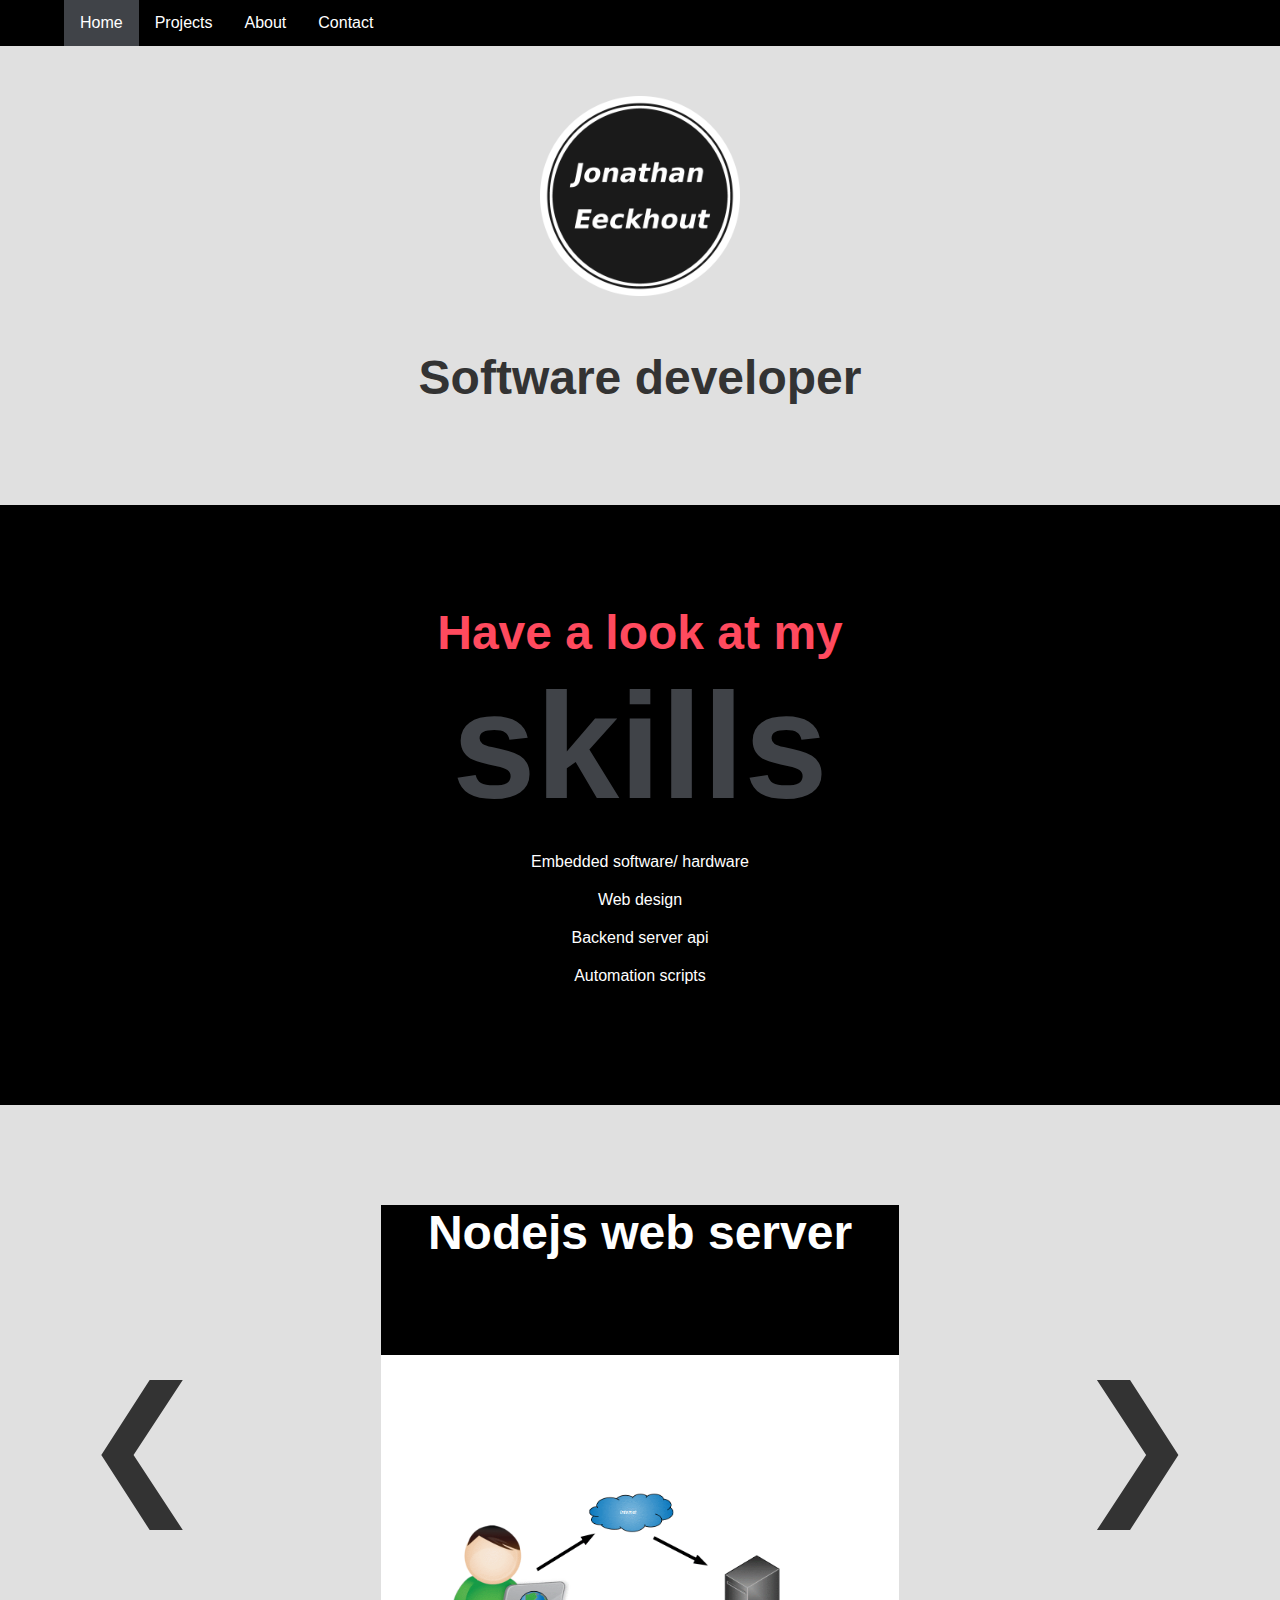
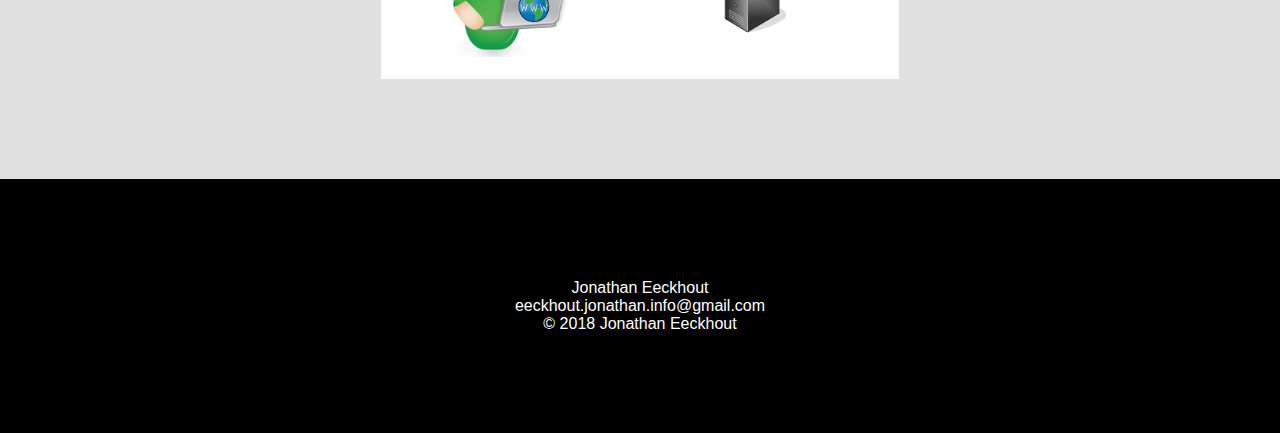
==== www/index.html @ 2339a952 "style contactform" ====
<!DOCTYPE html>
<html lang="en">
<head>
    <title>Jonathan Eeckhout</title>
    <meta charset="UTF-8">
    <meta name="viewport" content="width=device-width, initial-scale=1.0">
    <link rel="stylesheet" type="text/css" href="css/main.css">
</head>
<body>
    <div class="black_background">
        <div class="wrapper">
            <div class="topnav" id="myTopnav">
                <a href="index.html" class="active">Home</a>
                <a href="html/projects.html">Projects</a>
                <a href="html/about.html">About</a>
                <a href="html/contact.html">Contact</a>
            </div>
        </div>
    </div>

    <div class="grey_background">
        <div class="wrapper">
            <header>
                <img id="logo" src="images/logo.png" alt="logo">
                <h1>Software developer</h1>
            </header>
        </div>
    </div>

    <div class="black_background">
        <div class="wrapper">
            <div class="what_i_do">
                <h1>
                    Have a look at my
                </h1>
                <h2>skills</h2>
                <ul>
                    <li><a href="html/projects.html?filter=embedded,c-programming,fpga,vhdl#projects">Embedded software/ hardware</a></li>
                    <li><a href="html/projects.html?filter=html,css,javascript,php#projects">Web design</a></li>
                    <li><a href="html/projects.html?filter=php,nodejs,python#projects">Backend server api</a></li>
                    <li><a href="html/projects.html?filter=javascript,python#projects">Automation scripts</a></li>
                </ul>
            </div>
        </div>
    </div>

    <div class="grey_background">
        <div class="wrapper">
            <div class="slides">
                <a class="mySlides" href="html/projects.html?project=butcher_shop#projects">
                    <h2>Butcher web shop</h2>
                    <img src="images/index_1.jpg" alt="project image">
                </a>
                <a class="mySlides" href="html/projects.html?project=nodejs_web_server#projects">
                    <h2>Nodejs web server</h2>
                    <img src="images/nodejs_web_server.gif" alt="project image">
                </a>
                <a class="mySlides" href="html/projects.html?project=price_scraper_of_mountainbike_parts#projects">
                    <h2>Price scraper</h2>
                    <img src="images/mtb_scraper.gif" alt="project image">
                </a>
                <a class="mySlides" href="html/projects.html?project=soc_fpga_music_player#projects">
                    <h2>SOC/ FPGA music player</h2>
                    <img src="images/zybo.jpg" alt="project image">
                </a>
                <button class="slide_button slide_button_left" onclick="plusDivs(-1)">&#10094;</button>
                <button class="slide_button slide_button_right" onclick="plusDivs(1)">&#10095;</button>
            </div>
        </div>
    </div>

    <div class="black_background">
        <div class="wrapper">
            <footer>
            <p> Jonathan Eeckhout<br>
            eeckhout.jonathan.info@gmail.com<br>
            © 2018 Jonathan Eeckhout
            </p>
            </footer>
        </div>
    </div>

<script>
var slideIndex = 1;
var timeoutTimer;
var timeoutTime = 5000;

carousel();

function plusDivs(n) {
    slideIndex = slideIndex + n;
    showDivs(slideIndex);
}

function showDivs(n) {
    var i;
    var x = document.getElementsByClassName("mySlides");
    if (n > x.length) {slideIndex = 1}
    if (n < 1) {slideIndex = x.length}
    for (i = 0; i < x.length; i++) {
        x[i].style.display = "none";
    }
    x[slideIndex-1].style.display = "block";
    clearTimeout(timeoutTimer);
    timeoutTimer = setTimeout(carousel, timeoutTime);
}

function carousel() {
    var i;
    var x = document.getElementsByClassName("mySlides");
    for (i = 0; i < x.length; i++) {
      x[i].style.display = "none";
    }
    slideIndex++;
    if (slideIndex > x.length) {slideIndex = 1}
    x[slideIndex-1].style.display = "block";
    timeoutTimer = setTimeout(carousel, timeoutTime);
}
</script>

</body>
</html>
---- www/css/main.css ----
* {
    margin: 0;
    padding: 0;
    border: 0;
    outline: 0;
    font-size: 100%;
    vertical-align: baseline;
}

html {
    font-family: proxima-nova, sans-serif;
}

body {
    width: 100%;
    background-color: #E0E0E0;
}

.black_background {
    background-color: black;
    color: white;
}

.wrapper {
    width : 90%;
    margin: 0 auto;
}

.topnav {
    overflow: hidden;
}

.topnav a {
    float: left;
    display: block;
    color: white;
    text-align: center;
    padding: 14px 16px;
    text-decoration: none;
    font-size: 16px;
}

.topnav a:hover {
    background-color: #E0E0E0;
    color: black;
}

.active {
    background-color:  #404348;
    color: white;
}

.topnav .icon {
    display: none;
}

h1 {
    color: #333333;
    font-size: 48px;
}

header {
    margin: 50px 0 100px 0;
    text-align: center;
}

header p {
    color: #333333;
    font-size: 20px;
}

header img {
    max-height: 200px;
    margin-bottom: 50px;
}

.what_i_do {
    text-align: center;
    margin: 0 0 100px 0;
    padding: 100px 0 100px 0;
    position: relative;
}

.what_i_do h1{
    color: #FF4A5E;
}

.what_i_do h2{
    color:  #404348;
    font-size: 150px;
}

.what_i_do ul li a{
    text-decoration: none;
    color: white;
}

.what_i_do ul li a:hover{
    text-decoration: underline;
}

ul {
    list-style: none;
    margin-top: 20px;
}

li {
    font-size: 16px;
    margin-bottom: 20px;
}

.slides {
    position: relative;
    margin: 0 0 100px 0;
    text-align: center;
}

.slides h2 {
    color: #333333;
    font-size: 48px;
    margin-bottom: 20px;
    background-color: black;
    color: white;
    height: 150px;
}

.slides a {
    float: none;
    background-color: white;
    text-decoration: none;
}

.mySlides {
    display:none;
    text-align: center;
    width: 45%;
    margin: auto;
}


.mySlides img {
    max-width: 96%;
    max-height: 300px;
}

.slide_button {
    border: none;
    display: inline-block;
    padding: 8px 16px;
    vertical-align: middle;
    overflow: hidden;
    text-decoration: none;
    color: #333333;
    background-color: inherit;
    text-align: center;
    cursor: pointer;
    white-space: nowrap;
    font-size: 150px;
}

.slide_button_left {
    position: absolute;
    top: 50%;
    left: 0%;
    transform: translate(0%,-50%);
}

.slide_button_right {
    position: absolute;
    top: 50%;
    right: 0%;
    transform: translate(0%,-50%);
}

.aboutText {
    text-align: justify;
    font-size: 24px;
}

.whoIAm {
    width: 60%;
    margin: 100px auto 100px auto;
    white-space: initial;
}

#profilePicture {
    float: right;
    margin-left: 30px;
}

footer {
    text-align: center;
    padding: 100px 0 100px 0;
    background-color: black;
    color: white;
}

footer p {
    color: white;
}

#projects {
    display: flex;
    flex-direction: row;
    flex-wrap: wrap;
}

.project {
    width: 31%;
    background-color: #f2f2f2;
    margin: 10px 1% 10px 1%;
}

.project h2 {
    text-align: center;
    font-size: 24px;
    color: white;
    padding: 10px 0 10px 0;
    background-color: black;
}

.project img{
    background-color: white;
    display: block;
    margin: 10px auto 10px auto;
    max-width: 96%;
    max-height: 400px;
}

.project p {
    text-align: justify;
    margin: 10px 10px 10px 10px;
}

.project h3 {
    margin: 10px 10px 10px 10px;
}

.project a {
    margin: 10px 10px 10px 10px;
}

.selection {
}

.selection h2 {
    text-align: center;
    text-decoration: underline;
    font-size: 24px;
    padding: 10px 0 10px 0;
}

.selection ul {
    padding: 16px;
    width: 100%;
    display: flex;
    flex-wrap: wrap;
}

.selection ul li {
    width: 15%;
    margin-right: 40px;
}

.selection button {
    padding: 16px 40px;
    margin: 10px auto 10px auto;
}

.selection button:hover {
    background-color: white;
}

.contactForm {
    text-align: center;
    padding: 50px 0;
    font-size: 16px;
}

.contactForm input[type=submit] {
  padding: 12px 40px;
}

.contactForm input[type=text] {
  padding: 5px 10px;
}

.contactForm textarea {
    padding: 5px 10px;
}

@media only screen and (max-width:991px) {
    .wrapper {
        width: 96%;
    }
    .topnav  a {
        float: none;
        display: block;
    }
    .slides {
        margin: 0 0 200px 0;
    }
    .slide_button {
        font-size: 100px;
    }

    .slide_button_left {
        position: static;
        float:left;
        transform:none;
    }

    .slide_button_right {
        position: static;
        float: right;
        transform:none;
    }
    .mySlides {
        margin: 2%;
        width: 96%;
    }
    .whoIAm {
        width: 96%;
    }

    #profilePicture {
        float: none;
        display: block;
        margin-left: auto;
        margin-right: auto;
        margin-top: 30px;
        margin-bottom: 30px;
    }

    .project {
        width: 48%;
    }

}

@media only screen and (max-width: 768px) {
    .what_i_do h2 {
        font-size: 50px;
    }

    .project {
        width: 98%;
    }

    .slides h2 {

        font-size: 24px;

    }

}
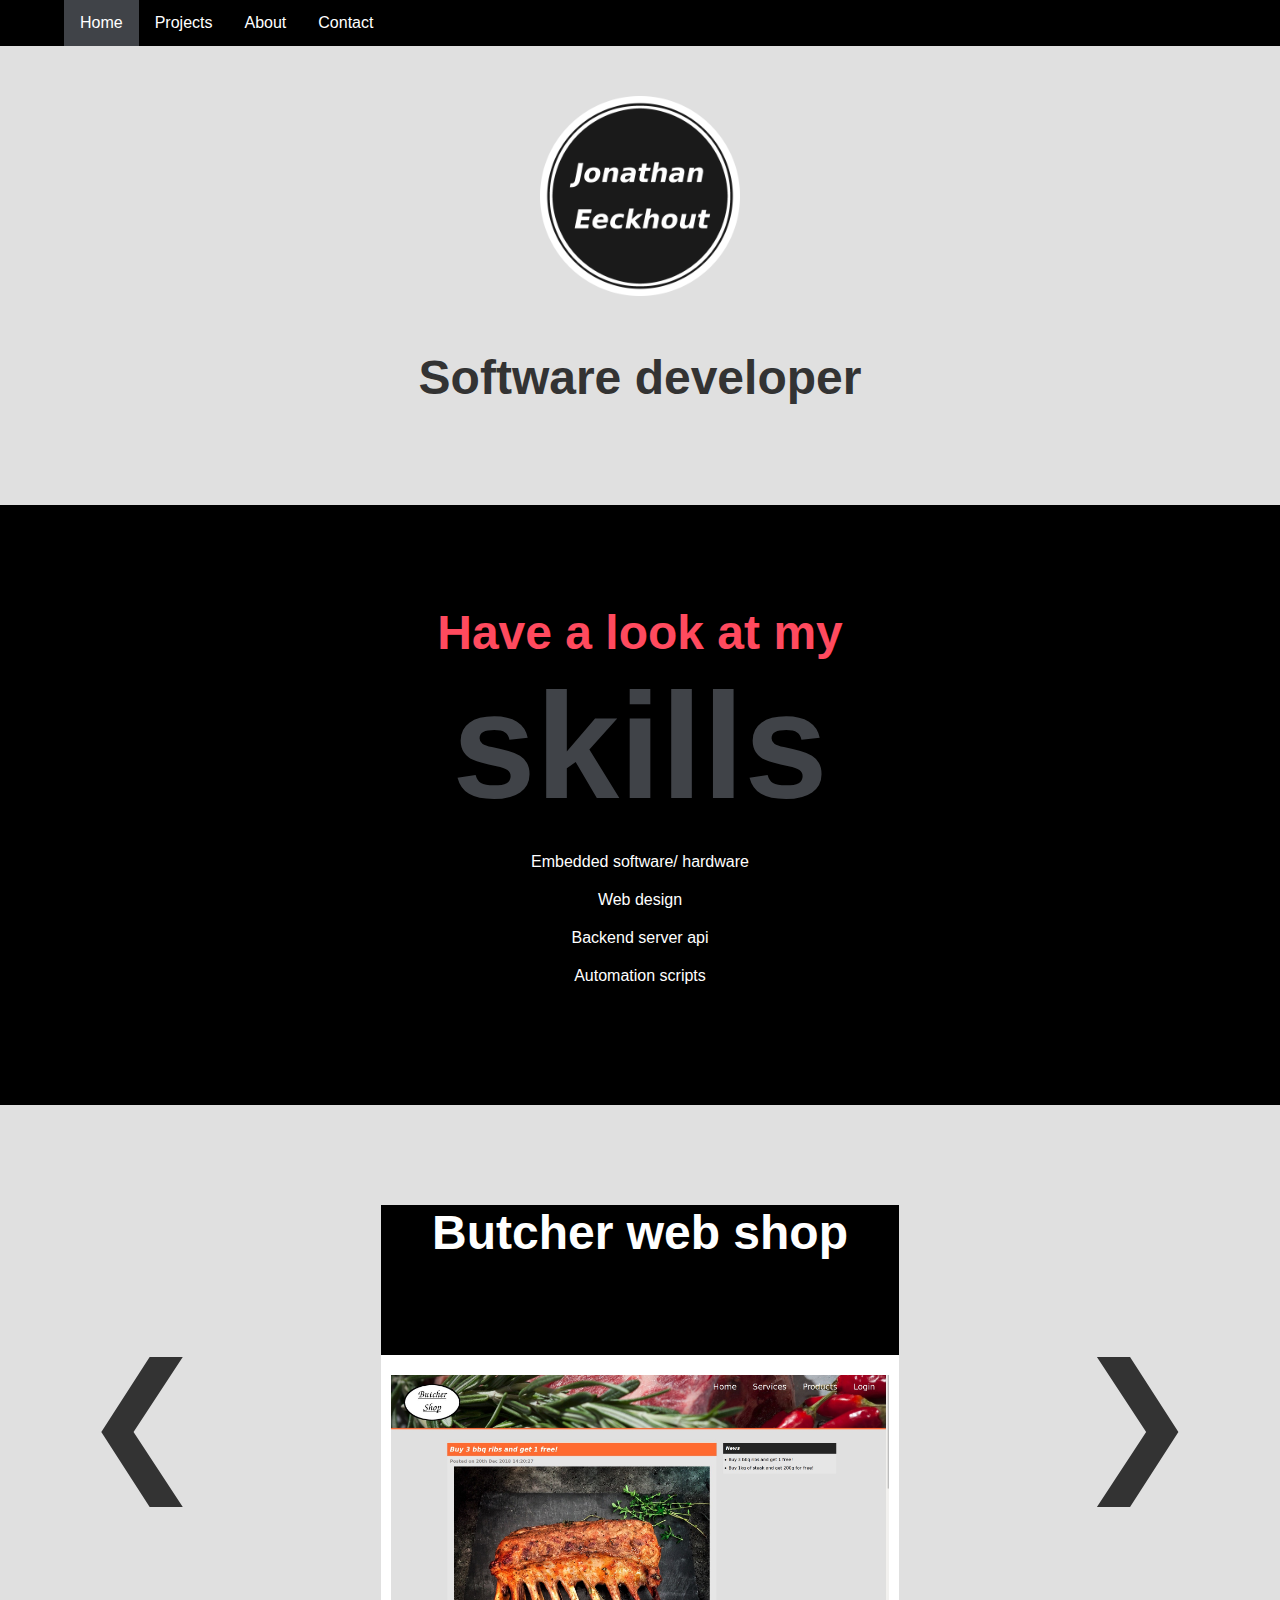
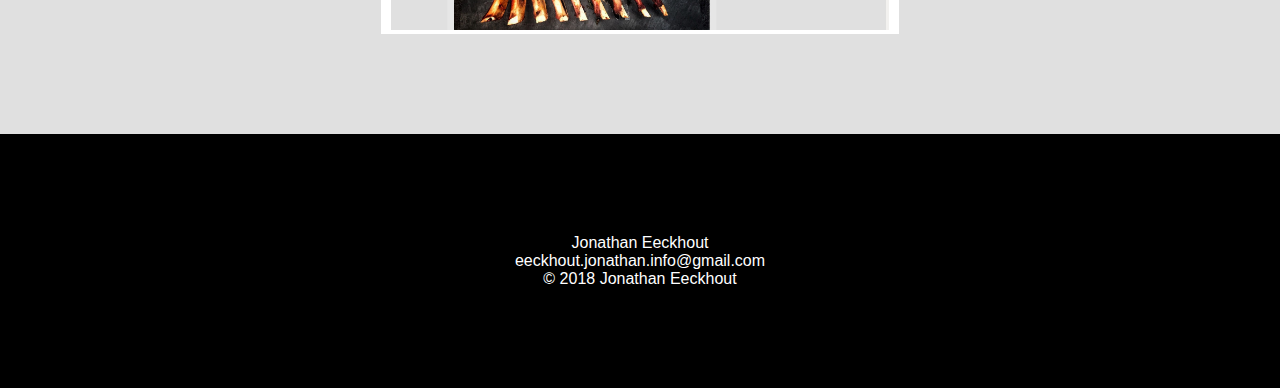
==== commit 602d7c3e: "add portfolio website to projects and remove abundant images" ====
--- a/www/index.html
+++ b/www/index.html
@@ -51,6 +51,10 @@
                     <h2>Butcher web shop</h2>
                     <img src="images/index_1.jpg" alt="project image">
                 </a>
+                <a class="mySlides" href="html/projects.html?project=portfolio_website#projects">
+                    <h2>Portfolio website</h2>
+                    <img src="images/jonathaneeckhout_website.png" alt="project image">
+                </a>
                 <a class="mySlides" href="html/projects.html?project=nodejs_web_server#projects">
                     <h2>Nodejs web server</h2>
                     <img src="images/nodejs_web_server.gif" alt="project image">
@@ -81,7 +85,7 @@
     </div>
 
 <script>
-var slideIndex = 1;
+var slideIndex = 0;
 var timeoutTimer;
 var timeoutTime = 5000;
 
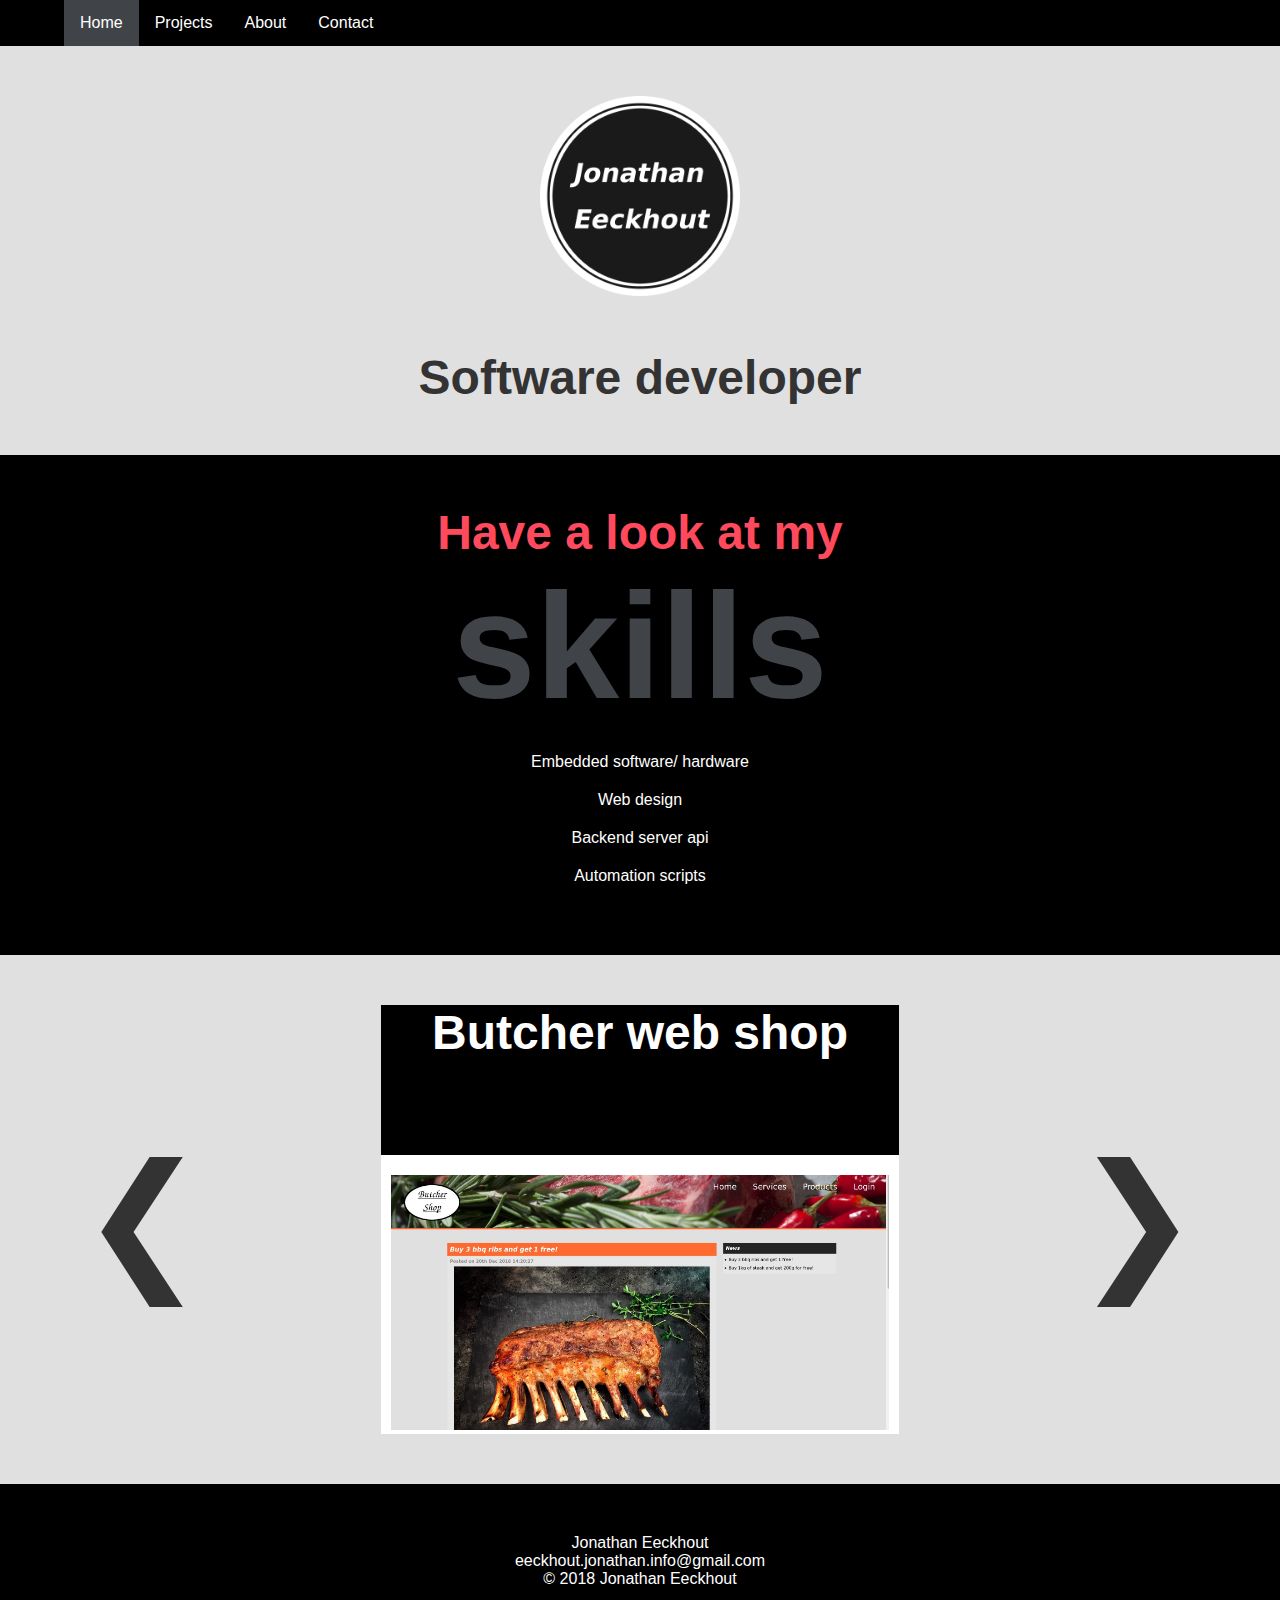
==== commit 6e37ff52: "reduce margin from 100 to 50" ====
--- a/www/index.html
+++ b/www/index.html
@@ -38,7 +38,7 @@
                     <li><a href="html/projects.html?filter=embedded,c-programming,fpga,vhdl#projects">Embedded software/ hardware</a></li>
                     <li><a href="html/projects.html?filter=html,css,javascript,php#projects">Web design</a></li>
                     <li><a href="html/projects.html?filter=php,nodejs,python#projects">Backend server api</a></li>
-                    <li><a href="html/projects.html?filter=javascript,python#projects">Automation scripts</a></li>
+                    <li><a href="html/projects.html?filter=automation,python#projects">Automation scripts</a></li>
                 </ul>
             </div>
         </div>
@@ -54,6 +54,10 @@
                 <a class="mySlides" href="html/projects.html?project=portfolio_website#projects">
                     <h2>Portfolio website</h2>
                     <img src="images/jonathaneeckhout_website.png" alt="project image">
+                </a>
+                <a class="mySlides" href="html/projects.html?project=real_estate_scraper#projects">
+                    <h2>Real estate website scraper</h2>
+                    <img src="images/real_estate_scraper.gif" alt="project image">
                 </a>
                 <a class="mySlides" href="html/projects.html?project=nodejs_web_server#projects">
                     <h2>Nodejs web server</h2>
--- a/www/css/main.css
+++ b/www/css/main.css
@@ -60,7 +60,7 @@
 }
 
 header {
-    margin: 50px 0 100px 0;
+    margin: 50px 0 50px 0;
     text-align: center;
 }
 
@@ -76,8 +76,8 @@
 
 .what_i_do {
     text-align: center;
-    margin: 0 0 100px 0;
-    padding: 100px 0 100px 0;
+    margin: 0 0 50px 0;
+    padding: 50px 0 50px 0;
     position: relative;
 }
 
@@ -111,7 +111,7 @@
 
 .slides {
     position: relative;
-    margin: 0 0 100px 0;
+    margin: 0 0 50px 0;
     text-align: center;
 }
 
@@ -179,7 +179,7 @@
 
 .whoIAm {
     width: 60%;
-    margin: 100px auto 100px auto;
+    margin: 50px auto 50px auto;
     white-space: initial;
 }
 
@@ -190,7 +190,7 @@
 
 footer {
     text-align: center;
-    padding: 100px 0 100px 0;
+    padding: 50px 0 50px 0;
     background-color: black;
     color: white;
 }
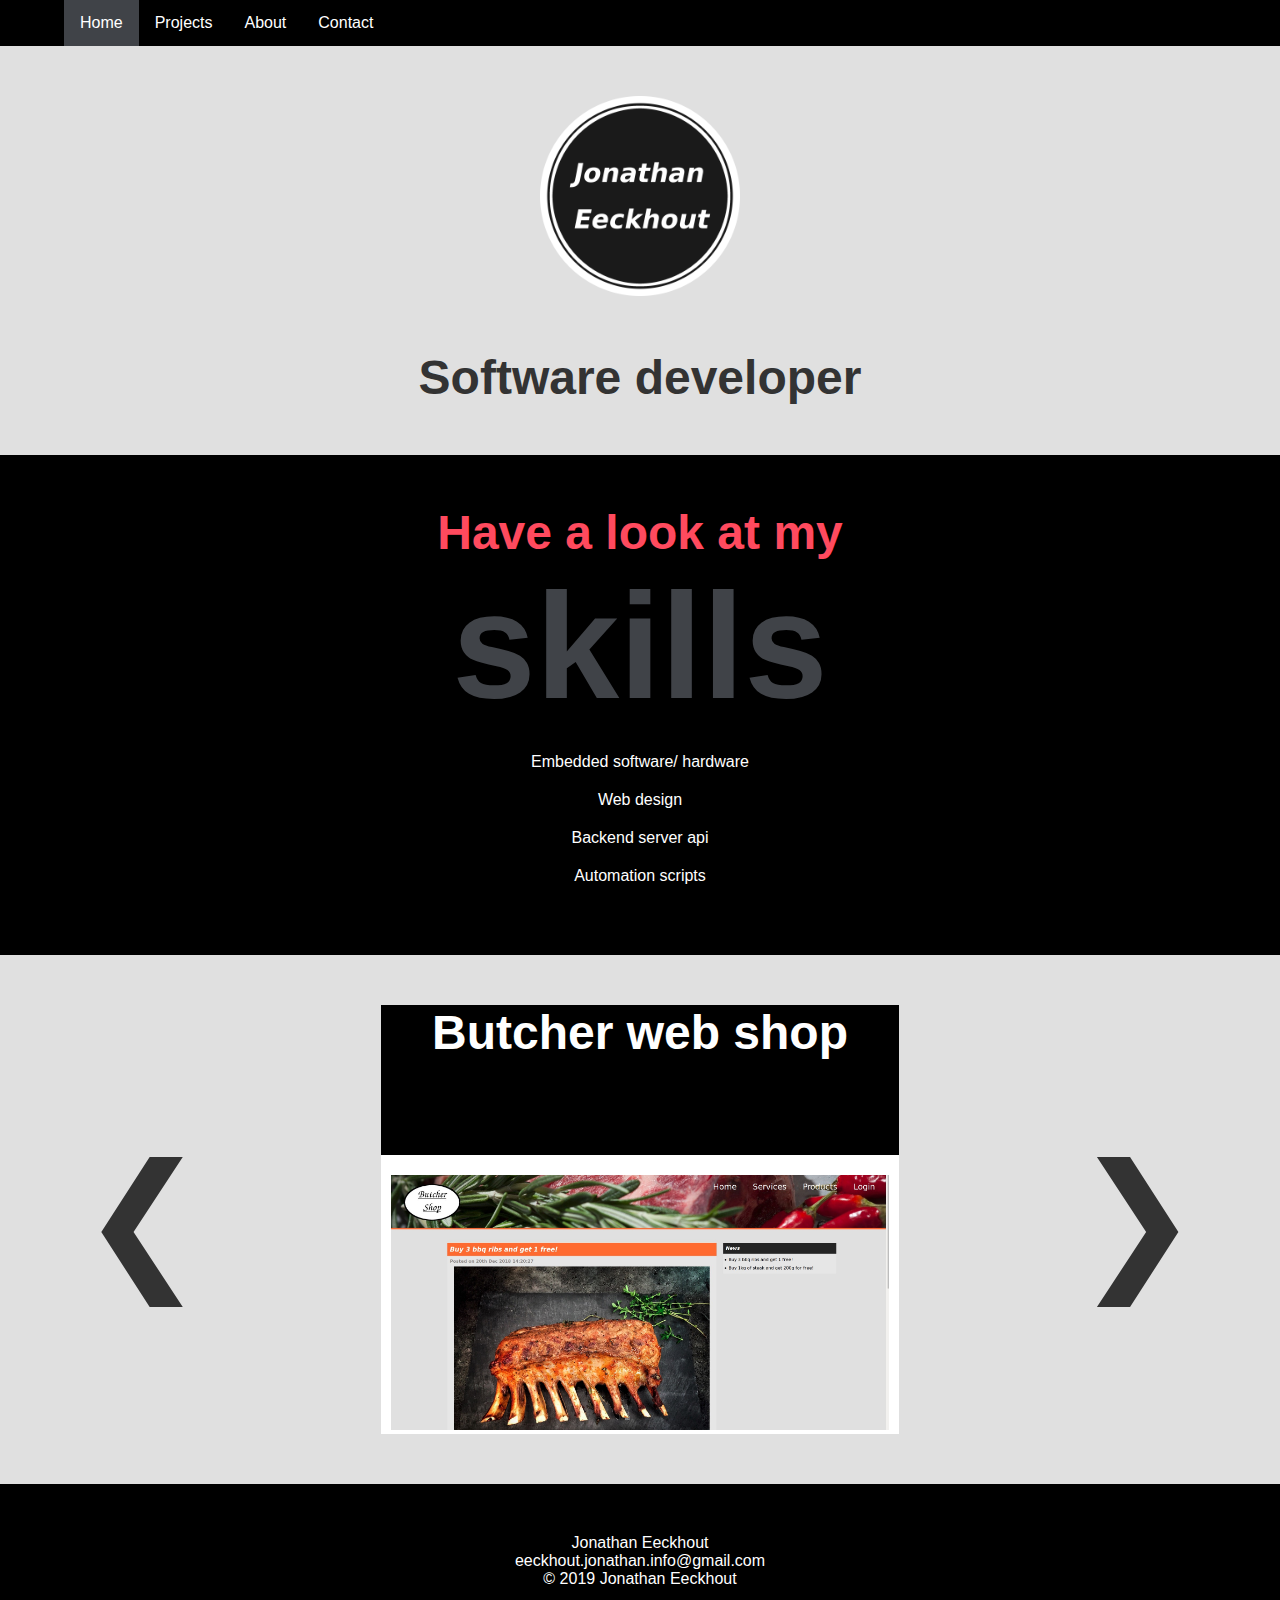
==== commit 1778d4b5: "update copyright" ====
--- a/www/index.html
+++ b/www/index.html
@@ -51,9 +51,17 @@
                     <h2>Butcher web shop</h2>
                     <img src="images/index_1.jpg" alt="project image">
                 </a>
+                <a class="mySlides" href="html/projects.html?project=rbpi_dj_player#projects">
+                    <h2>Raspberry Pi Dj audio player</h2>
+                    <img src="images/rbpi_dj_player.jpg" alt="project image">
+                </a>
                 <a class="mySlides" href="html/projects.html?project=portfolio_website#projects">
                     <h2>Portfolio website</h2>
                     <img src="images/jonathaneeckhout_website.png" alt="project image">
+                </a>
+                <a class="mySlides" href="html/projects.html?project=arduino_sensors_to_i2c#projects">
+                    <h2>Arduino sensors to i2c module</h2>
+                    <img src="https://raw.githubusercontent.com/jonathaneeckhout/arduino_sensors_to_i2c/master/i2c_sensors_arduino_bb.jpg" alt="project image">
                 </a>
                 <a class="mySlides" href="html/projects.html?project=real_estate_scraper#projects">
                     <h2>Real estate website scraper</h2>
@@ -82,7 +90,7 @@
             <footer>
             <p> Jonathan Eeckhout<br>
             eeckhout.jonathan.info@gmail.com<br>
-            © 2018 Jonathan Eeckhout
+            © 2019 Jonathan Eeckhout
             </p>
             </footer>
         </div>
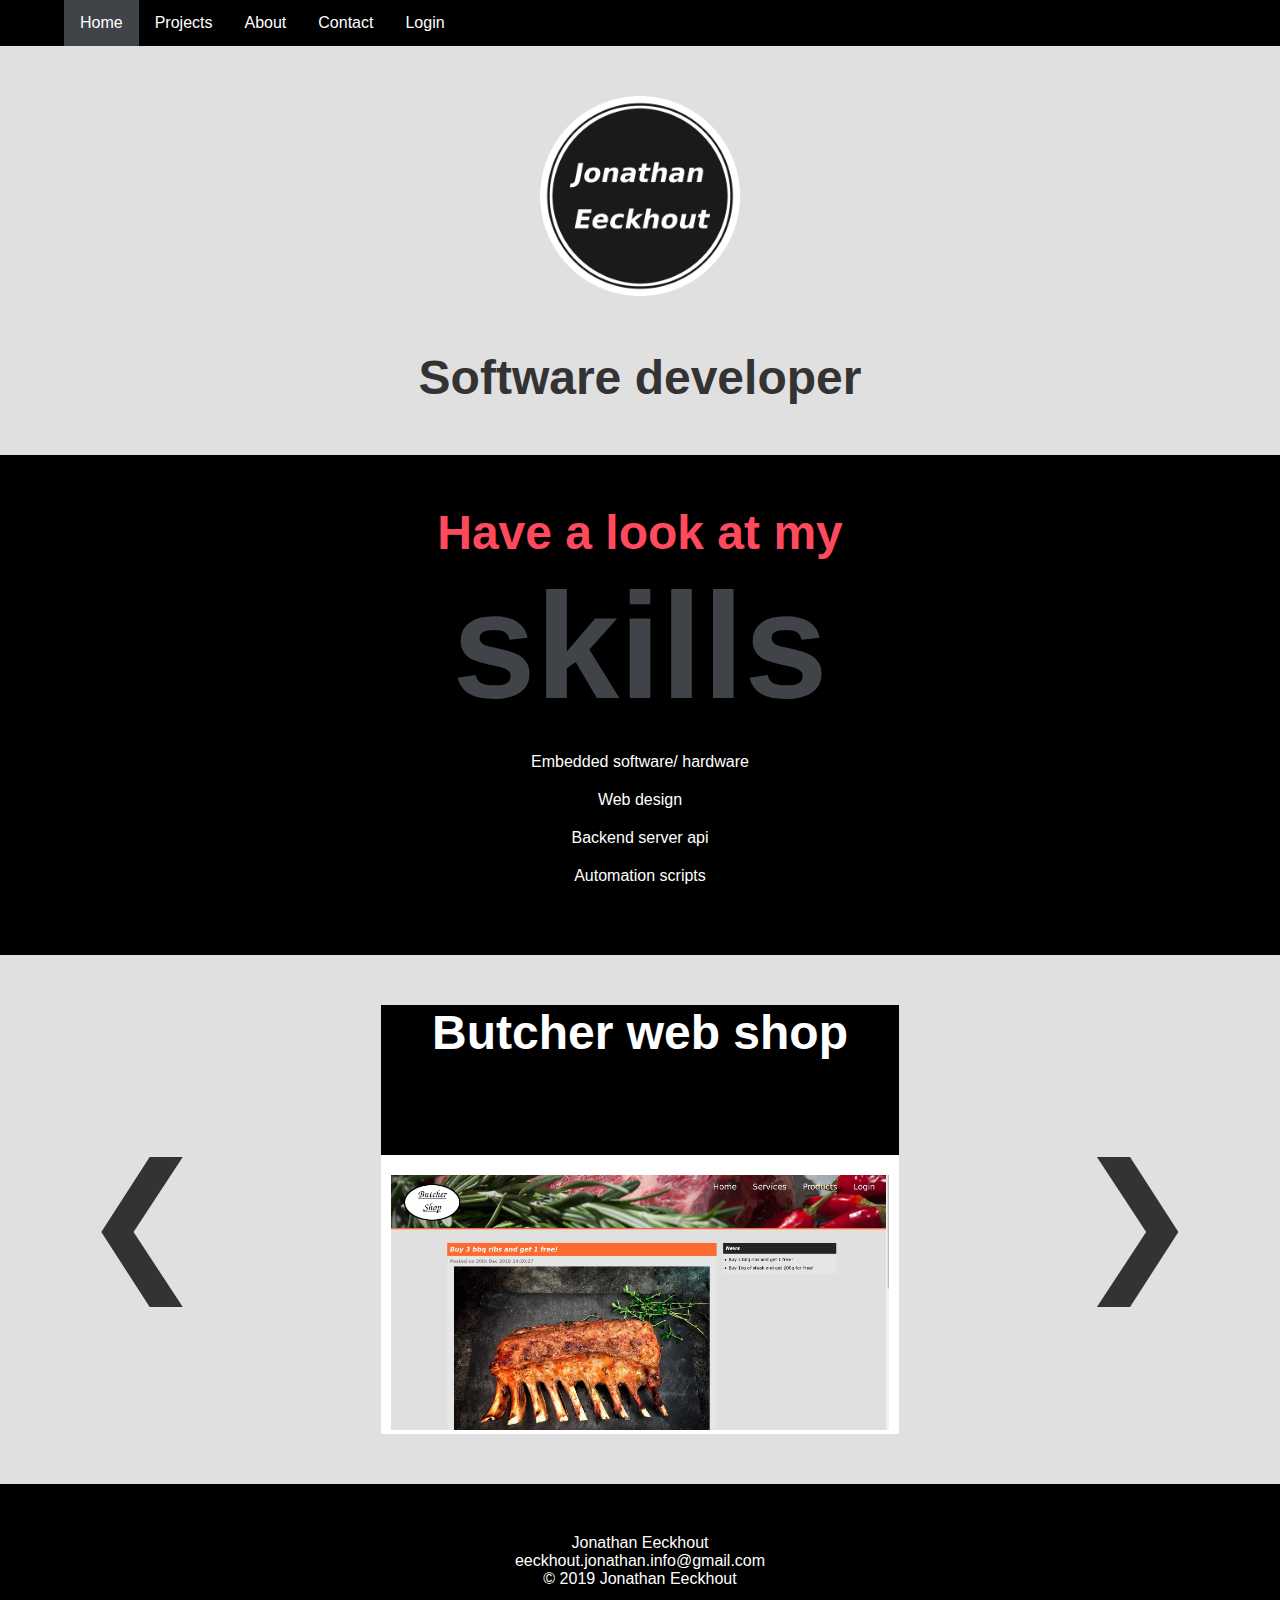
==== commit f5659064: "add login" ====
--- a/www/index.html
+++ b/www/index.html
@@ -14,6 +14,7 @@
                 <a href="html/projects.html">Projects</a>
                 <a href="html/about.html">About</a>
                 <a href="html/contact.html">Contact</a>
+                <a href="html/login.html">Login</a>
             </div>
         </div>
     </div>
